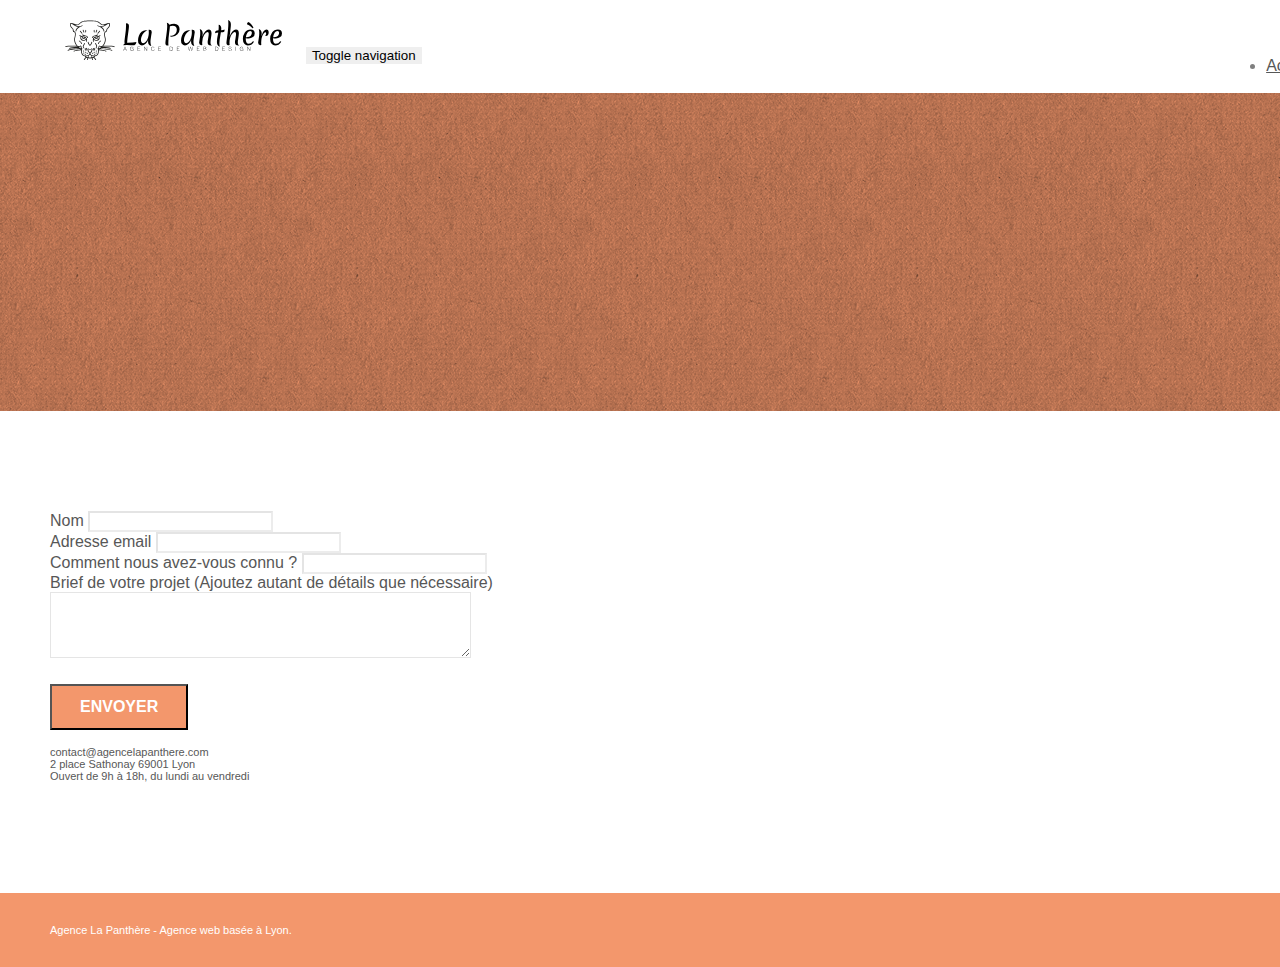
==== contact.html @ 56ea7486 "Modification d'images par des textes + lien de la page contact" ====
<!doctype html>
<html lang="fr">
<head>
    <meta charset="utf-8">
	<meta name="description" content="Panthère est une agence web à Lyon spécialisée dans la stratégie web, le web design, l'illustrations.">
    <meta name="viewport" content="width=device-width, initial-scale=1.0, viewport-fit=cover">
    <link rel="shortcut icon" type="image/png" href="favicon.jpg">
    
	<link rel="stylesheet" type="text/css" href="./css/bootstrap.min.css">
	<link rel="stylesheet" type="text/css" href="style.css">
	<link rel="stylesheet" type="text/css" href="./css/font-awesome.min.css">
	<link rel="stylesheet" type="text/css" href="./css/et-line.min.css">
	
    
	<script src="./js/jquery-2.1.0.min.js"></script>
	<script src="./js/bootstrap.min.js"></script>
	<script src="./js/blocs.min.js"></script>
	<script src="./js/jqBootstrapValidation.js"></script>
	<script src="./js/formHandler.js"></script>
    <title>page2</title>

    
<!-- Analytics -->
 
<!-- Analytics END -->
    
</head>
<body>
<!-- Principal conteneur -->
<div class="page-container">
    
<!-- bloc-0 -->
<div class="bloc bgc-white l-bloc " id="bloc-0">
	<div class="container bloc-sm">
		<nav class="navbar row">
			<div class="navbar-header">
				<a class="navbar-brand" href="index.html"><img src="img/agence-la-panthere-monochrome.svg" alt="atlanta web design logo" height="40" /></a>
				<button id="nav-toggle" type="button" class="ui-navbar-toggle navbar-toggle" data-toggle="collapse" data-target=".navbar-1">
					<span class="sr-only">Toggle navigation</span><span class="icon-bar"></span><span class="icon-bar"></span><span class="icon-bar"></span>
				</button>
			</div>
			<div class="collapse navbar-collapse navbar-1 special-dropdown-nav">
				<ul class="site-navigation nav navbar-nav">
					<li>
						<a href="index.html">Accueil</a>
					</li>
					<li>
					</li>
					<li>
						<a href="page2.html">page2 &gt;</a>
					</li>
				</ul>
			</div>
		</nav>
	</div>
</div>
<!-- bloc-0 END -->

<!-- bloc-6 -->
<div class="bloc bg-dots-bg bg-repeat bgc-atomic-tangerine d-bloc bloc-bg-texture texture-paper" id="bloc-6">
	<div class="container bloc-lg">
		<div class="row">
			<div class="col-sm-12">
				<h1 class="text-center hero-bloc-text tc-white">
					Parlons web design !
				</h1>
				<p class="text-center mg-lg tc-white tight-width-whitespace">
					Nous sommes ravis que vous souhaitiez collaborer avec notre agence.<br>
					Parlez-nous de votre projet en complétant le formulaire ci-dessous.
				</p>
			</div>
		</div>
	</div>
</div>
<!-- bloc-6 END -->

<!-- bloc-7 -->
<div class="bloc bgc-white l-bloc" id="bloc-7">
	<div class="container bloc-lg">
		<div class="row">
			<div class="col-sm-6">
				<form id="form_1" novalidate success-msg="Your message has been sent." fail-msg="Sorry it seems that our mail server is not responding, Sorry for the inconvenience!">
					<div class="form-group">
						<label>
							Nom
						</label>
						<input id="name" class="form-control" required />
					</div>
					<div class="form-group">
						<label>
							Adresse email
						</label>
						<input id="email" class="form-control" type="email" required />
					</div>
					<div class="form-group">
						<label>
							Comment nous avez-vous connu ?
						</label>
						<input class="form-control" type="email" required id="input_504" />
					</div>
					<div class="form-group">
						<label>
							Brief de votre projet (Ajoutez autant de détails que nécessaire)<br>
						</label><textarea id="message" class="form-control" rows="4" cols="50" required></textarea>
					</div> 
					<button class="bloc-button btn btn-lg btn-block cta-hero btn-atomic-tangerine" type="submit">
						Envoyer
					</button>
				</form>
			</div>
			<div class="col-sm-6">
				<p>
					contact@agencelapanthere.com<br>2 place Sathonay 69001 Lyon<br>Ouvert de 9h à 18h, du lundi au vendredi<br>
				</p>
			</div>
		</div>
	</div>
</div>
<!-- bloc-7 END -->

<!-- ScrollToTop Button -->
<a class="bloc-button btn btn-d scrollToTop" onclick="scrollToTarget('1')"><span class="fa fa-chevron-up"></span></a>
<!-- ScrollToTop Button END-->


<!-- Footer - bloc-8 -->
<div class="bloc bgc-atomic-tangerine d-bloc" id="bloc-8">
	<div class="container bloc-sm">
		<div class="row">
			<div class="col-sm-12">
				<p class="text-center white">
					Agence La Panthère - Agence web basée à Lyon.<br>
				</p>
				<div class="row row-no-gutters social">
					<div class="col-sm-3">
						<div class="text-center">
							<a class="social" href="index.html" title="Twitter">
								<span class="fa fa-twitter icon-md"></span>
							</a>
						</div>
					</div>
					<div class="col-sm-3">
						<div class="text-center">
							<a class="social" href="index.html" title="Facebook">
								<span class="fa fa-facebook icon-md"></span>
							</a>
						</div>
					</div>
					<div class="col-sm-3">
						<div class="text-center">
							<a class="social" href="index.html" title="Dribbble">
								<span class="fa fa-dribbble icon-md"></span>
							</a>
						</div>
					</div>
					<div class="col-sm-3">
						<div class="text-center">
							<a class="social" href="index.html" title="Instagram">
								<span class="fa fa-instagram icon-md"></span>
							</a>
						</div>
					</div>
				</div>
			</div>
		</div>
	</div>
</div>
<!-- Footer - bloc-8 END -->

</div>
<!-- Principal conteneur END -->
    

</body>
</html>
---- style.css ----
body {
    margin: 0;
    padding: 0;
    background: #FFF;
    overflow-x: hidden;
    -webkit-font-smoothing: antialiased;
    -moz-osx-font-smoothing: grayscale;
}

a,
button {
    transition: all .3s ease-in-out;
    outline: none!important;
}

a:hover {
    text-decoration: none;
    cursor: pointer;
}

#page-loading-blocs-notifaction {
    position: fixed;
    top: 0;
    bottom: 0;
    width: 100%;
    z-index: 100000;
    background: #FFFFFF url("img/pageload-spinner.gif") no-repeat center center;
}

.bloc {
    width: 100%;
    clear: both;
    background: 50% 50% no-repeat;
    padding: 0 50px;
    -webkit-background-size: cover;
    -moz-background-size: cover;
    -o-background-size: cover;
    background-size: cover;
    position: relative;
}

.bloc .container {
    padding-left: 0;
    padding-right: 0;
}

.bloc-lg {
    padding: 100px 50px;
}

.bloc-md {
    padding: 50px;
}

.bloc-sm {
    padding: 20px 50px;
}

.bg-center,
.bg-l-edge,
.bg-r-edge,
.bg-t-edge,
.bg-b-edge,
.bg-tl-edge,
.bg-bl-edge,
.bg-tr-edge,
.bg-br-edge,
.bg-repeat {
    -webkit-background-size: auto!important;
    -moz-background-size: auto!important;
    -o-background-size: auto!important;
    background-size: auto!important;
}

.bg-repeat {
    background: repeat;
}

.bg-t-edge {
    background: top no-repeat;
}

.bloc-bg-texture::before {
    content: "";
    background-size: 2px 2px;
    position: absolute;
    top: 0;
    bottom: 0;
    left: 0;
    right: 0;
}

.texture-paper::before {
    background: url("img/texture-paper.png");
    background-size: 280px 280px;
}

.b-parallax {
    background-attachment: fixed;
}

.d-bloc {
    color: rgba(255, 255, 255, .7);
}

.d-bloc button:hover {
    color: rgba(255, 255, 255, .9);
}

.d-bloc .icon-round,
.d-bloc .icon-square,
.d-bloc .icon-rounded,
.d-bloc .icon-semi-rounded-a,
.d-bloc .icon-semi-rounded-b {
    border-color: rgba(255, 255, 255, .9);
}

.d-bloc .divider-h span {
    border-color: rgba(255, 255, 255, .2);
}

.d-bloc .a-btn,
.d-bloc .navbar a,
.d-bloc .navbar-brand,
.d-bloc a .icon-sm,
.d-bloc a .icon-md,
.d-bloc a .icon-lg,
.d-bloc a .icon-xl,
.d-bloc h1 a,
.d-bloc h2 a,
.d-bloc h3 a,
.d-bloc h4 a,
.d-bloc h5 a,
.d-bloc h6 a,
.d-bloc p a {
    color: rgba(255, 255, 255, .6);
}

.d-bloc .a-btn:hover,
.d-bloc .navbar a:hover,
.d-bloc .navbar-brand:hover,
.d-bloc a:hover .icon-sm,
.d-bloc a:hover .icon-md,
.d-bloc a:hover .icon-lg,
.d-bloc a:hover .icon-xl,
.d-bloc h1 a:hover,
.d-bloc h2 a:hover,
.d-bloc h3 a:hover,
.d-bloc h4 a:hover,
.d-bloc h5 a:hover,
.d-bloc h6 a:hover,
.d-bloc p a:hover {
    color: rgba(255, 255, 255, 1);
}

.d-bloc .navbar-toggle .icon-bar {
    background: rgba(255, 255, 255, 1);
}

.d-bloc .btn-wire,
.d-bloc .btn-wire:hover {
    color: rgba(255, 255, 255, 1);
    border-color: rgba(255, 255, 255, 1);
}

.d-bloc .panel {
    color: rgba(0, 0, 0, .5);
}

.d-bloc .panel button:hover {
    color: rgba(0, 0, 0, .7);
}

.d-bloc .panel icon {
    border-color: rgba(0, 0, 0, .7);
}

.d-bloc .panel .divider-h span {
    border-color: rgba(0, 0, 0, .1);
}

.d-bloc .panel .a-btn {
    color: rgba(0, 0, 0, .6);
}

.d-bloc .panel .a-btn:hover {
    color: rgba(0, 0, 0, 1);
}

.d-bloc .panel .btn-wire,
.d-bloc .panel .btn-wire:hover {
    color: rgba(0, 0, 0, .7);
    border-color: rgba(0, 0, 0, .3);
}

.d-bloc .panel,
.l-bloc {
    color: rgba(0, 0, 0, .5);
}

.d-bloc .panel button:hover,
.l-bloc button:hover {
    color: rgba(0, 0, 0, .7);
}

.l-bloc .icon-round,
.l-bloc .icon-square,
.l-bloc .icon-rounded,
.l-bloc .icon-semi-rounded-a,
.l-bloc .icon-semi-rounded-b {
    border-color: rgba(0, 0, 0, .7);
}

.d-bloc .panel .divider-h span,
.l-bloc .divider-h span {
    border-color: rgba(0, 0, 0, .1);
}

.d-bloc .panel .a-btn,
.l-bloc .a-btn,
.l-bloc .navbar a,
.l-bloc .navbar-brand,
.l-bloc a .icon-sm,
.l-bloc a .icon-md,
.l-bloc a .icon-lg,
.l-bloc a .icon-xl,
.l-bloc h1 a,
.l-bloc h2 a,
.l-bloc h3 a,
.l-bloc h4 a,
.l-bloc h5 a,
.l-bloc h6 a,
.l-bloc p a {
    color: rgba(0, 0, 0, .6);
}

.d-bloc .panel .a-btn:hover,
.l-bloc .a-btn:hover,
.l-bloc .navbar a:hover,
.l-bloc .navbar-brand:hover,
.l-bloc a:hover .icon-sm,
.l-bloc a:hover .icon-md,
.l-bloc a:hover .icon-lg,
.l-bloc a:hover .icon-xl,
.l-bloc h1 a:hover,
.l-bloc h2 a:hover,
.l-bloc h3 a:hover,
.l-bloc h4 a:hover,
.l-bloc h5 a:hover,
.l-bloc h6 a:hover,
.l-bloc p a:hover {
    color: rgba(0, 0, 0, 1);
}

.l-bloc .navbar-toggle .icon-bar {
    color: rgba(0, 0, 0, .6);
}

.d-bloc .panel .btn-wire,
.d-bloc .panel .btn-wire:hover,
.l-bloc .btn-wire,
.l-bloc .btn-wire:hover {
    color: rgba(0, 0, 0, .7);
    border-color: rgba(0, 0, 0, .3);
}

.voffset {
    margin-top: 30px;
}

.voffset-lg {
    margin-top: 80px;
}

.row-no-gutters {
    margin-right: 0;
    margin-left: 0;
}

.row.row-no-gutters > [class^="col-"],
.row.row-no-gutters > [class*=" col-"] {
    padding-right: 0;
    padding-left: 0;
}

#bloc-1-hero h1 {
    font-size: 32px;
}

.navbar {
    margin-bottom: 0;
    z-index: 1;
}

.navbar-brand {
    height: auto;
    padding: 3px 15px;
    font-size: 25px;
    font-weight: normal;
    font-weight: 600;
    line-height: 44px;
}

.navbar-brand img {
    max-height: 200px;
    margin: 0 5px 0 0;
    display: inline;
}

.navbar-brand img[src$=svg] {
    min-width: 100px;
}

.nav-center .navbar-brand img {
    margin: 0;
}

.navbar .nav {
    padding-top: 2px;
    margin-right: -16px;
    float: right;
    z-index: 1;
}

.nav > li {
    float: left;
    margin-top: 4px;
    font-size: 16px;
}

.navbar-nav .open .dropdown-menu > li > a {
    text-align: inherit;
}

.nav > li a:hover,
.nav > li a:focus {
    background: transparent;
}

.navbar-toggle {
    margin: 10px 10px 0 0;
    border: 0px;
}

.navbar-toggle:hover {
    background: transparent!important;
}

.navbar-toggle .icon-bar {
    background-color: rgba(0, 0, 0, .5);
    width: 26px;
}

.nav-invert .navbar .nav {
    float: left;
}

.nav-invert .navbar-header,
.nav-invert .navbar-brand {
    float: right;
    position: relative;
    z-index: 2;
}

@media (min-width: 768px) {
    .site-navigation {
        position: absolute;
        top: 50%;
        right: 20px;
        transform: translate(0, -50%);
        -webkit-transform: translateY(-50%);
    }
    .nav > li .dropdown-menu a,
    .nav > li .dropdown-menu a:hover {
        color: #484848;
    }
    .nav-invert .site-navigation {
        left: 0;
        right: 0;
    }
    .nav-center {
        text-align: center;
    }
    .nav-center .navbar-header {
        width: 100%;
    }
    .nav-center .navbar-header,
    .nav-center .navbar-brand,
    .nav-center .nav > li {
        float: none;
        display: inline-block;
    }
    .nav-center .site-navigation {
        position: relative;
        width: 100%;
        right: 0;
        margin-right: 0px;
        margin-top: 20px;
    }
    .nav-center.mini-nav .navbar-toggle {
        float: none;
        margin: 10px auto 0;
    }
}

.nav > li > .dropdown a {
    background: none!important;
    display: block;
    padding: 14px 15px;
}

nav .caret {
    margin: 0 5px;
}

.dropdown-menu .dropdown-menu {
    top: -8px;
    left: 100%;
}

.dropdown-menu .dropmenu-flow-right {
    top: 100%;
    left: 0;
    margin-left: -1px;
    border-top-left-radius: 0;
    border-top-right-radius: 0;
}

.dropdown-menu .dropdown span {
    border: 4px solid black;
    border-top-color: transparent;
    border-right-color: transparent;
    border-bottom-color: transparent;
    margin: 6px -5px 0 0!important;
    float: right;
}

.mg-md {
    margin-top: 10px;
    margin-bottom: 20px;
}

.mg-lg {
    margin-top: 10px;
    margin-bottom: 40px;
}

.btn {
    margin: 0 5px 5px 0;
}

.btn.pull-right {
    margin: 0 0 5px 5px;
}

.btn-d,
.btn-d:hover,
.btn-d:focus {
    color: #FFF;
    background: rgba(0, 0, 0, .3);
}

button {
    outline: none!important;
}

.btn-rd {
    border-radius: 40px;
}

.btn-clean {
    border: 1px solid rgba(0, 0, 0, .08);
    border-bottom-color: rgba(0, 0, 0, .1);
    text-shadow: 0 1px 0 rgba(0, 0, 1, .1);
    box-shadow: 0 1px 3px rgba(0, 0, 1, .25), inset 0 1px 0 0 rgba(255, 255, 255, .15);
}

.icon-md {
    font-size: 30px!important;
}

.icon-lg {
    font-size: 60px!important;
}

.sm-shadow {
    text-shadow: 0 1px 2px rgba(0, 0, 0, .3);
}

.panel-sq,
.panel-sq .panel-heading,
.panel-sq .panel-footer {
    border-radius: 0;
}

.panel-rd {
    border-radius: 30px;
}

.panel-rd .panel-heading {
    border-radius: 29px 29px 0 0;
}

.panel-rd .panel-footer {
    border-radius: 0 0 29px 29px;
}

.form-control {
    border-color: rgba(0, 0, 0, .1);
    box-shadow: none;
}

.scrollToTop {
    width: 40px;
    height: 40px;
    position: fixed;
    bottom: 20px;
    right: 20px;
    opacity: 0;
    z-index: 500;
    transition: all .3s ease-in-out;
}

.scrollToTop span {
    margin-top: 6px;
}

.showScrollTop {
    font-size: 14px;
    opacity: 1;
}

a[data-lightbox] {
    position: relative;
    display: block;
    text-align: center;
}

a[data-lightbox]:hover::before {
    content: "+";
    font-family: "HelveticaNeue-Light", "Helvetica Neue Light", "Helvetica Neue", Helvetica, Arial;
    font-size: 32px;
    width: 50px;
    height: 50px;
    margin-left: -25px;
    border-radius: 50%;
    background: rgba(0, 0, 0, .6);
    color: #FFF;
    font-weight: 100;
    z-index: 1;
    position: absolute;
    top: 50%;
    transform: translateY(-50%);
    -webkit-transform: translateY(-50%);
}

a[data-lightbox]:hover img {
    opacity: 0.6;
    -webkit-animation-fill-mode: none;
    animation-fill-mode: none;
}

#lightbox-modal {
    display: flex;
    align-items: center;
}

#lightbox-modal .modal-dialog {
    width: 90%;
    max-width: 900px;
    margin: 0 auto 0;
}

#lightbox-modal .modal-dialog img {
    max-height: 90vh;
    margin: 0 auto;
}

.lightbox-caption {
    padding: 20px;
    color: #FFF;
    background: rgba(0, 0, 0, .5);
    position: absolute;
    left: 15px;
    right: 15px;
    bottom: 5px;
}

.close-lightbox {
    color: #FFF;
    font-size: 30px;
    position: absolute;
    top: 20px;
    right: 20px;
    z-index: 20;
    background: rgba(0, 0, 0, .5);
    border: none;
    line-height: 30px;
    padding: 0 9px 5px;
    opacity: 0.3;
}

.close-lightbox:hover,
.next-lightbox:hover,
.prev-lightbox:hover {
    opacity: 1.0;
    color: #FFF;
}

.next-lightbox,
.prev-lightbox {
    font-size: 20px;
    color: rgba(255, 255, 255, .9);
    background: rgba(0, 0, 0, .5);
    transition: all .2s ease-in-out;
    position: absolute;
    top: 45%;
    z-index: 1;
    opacity: 0.4;
}

.next-lightbox {
    padding: 6px 8px 1px 13px;
    right: 25px;
}

.prev-lightbox {
    padding: 6px 13px 1px 10px;
    left: 25px;
}

.snapshot-lb .modal-body {
    padding-bottom: 45px;
}

.snapshot-lb .lightbox-caption {
    padding: 0;
    color: rgba(0, 0, 0, .5);
    background: none;
}

h1,
h2,
h3,
h4,
h5,
h6,
p,
label,
.btn,
a {
    font-family: "helvetica";
    font-weight: 400;
    color: #575757!important;
}

.container {
    max-width: 1000px;
}

.hero-bloc-text {
    font-size: 38px;
}

.hero-bloc-text-sub {
    font-size: 36px;
}

.statement-bloc-text {
    line-height: 26px;
    font-style: italic;
    font-size: 20px;
    text-align: center;
    font-weight: lighter;
    max-width: 520px;
    margin: auto auto auto auto;
}

p {
    font-size: 11px;
}

.tight-width-whitespace {
    max-width: 600px;
    margin: auto auto auto auto;
}

.h1 {
    font-size: 20px;
    font-family: "Open Sans";
}

.cta-hero {
    margin-top: 22px;
    color: #FFFFFF!important;
    text-transform: uppercase;
    padding: 12px 28px 12px 28px;
    font-size: 16px;
    font-weight: 700;
}

.social {
    max-width: 400px;
    margin: auto auto auto auto;
}

h2 {
    font-size: 22px;
    line-height: 1.4em;
}

h3 {
    font-size: 15px;
    text-transform: uppercase;
    font-weight: 700;
    color: #333333!important;
}

.med-width-whitespace {
    max-width: 800px;
    margin: auto auto auto auto;
    box-shadow: 0px 0px 0px #000000;
}

h1 {
    color: #333333!important;
}

h4 {
    color: #333333!important;
}

.icons {
    margin-bottom: 14px;
    margin-top: 24px;
}

.white {
    color: #FFFFFF!important;
}

.portfolio-thumb {
    margin-bottom: 24px;
}

.portfolio-row {
    margin-bottom: 44px;
    margin-top: 50px;
}

.avatar {
    box-shadow: 0px 4px 9px rgba(0, 0, 0, 0.3);
}

.black-background {
    background-color: rgba(165, 147, 99, 0.7);
    padding: 40px 40px 40px 40px;
}

.bold-link {
    font-weight: 900;
    text-decoration: underline!important;
}

.bgc-white {
    background-color: #FFFFFF;
}

.bgc-dark-slate-blue {
    background-color: #364577;
}

.bgc-atomic-tangerine {
    background-color: #F3976C;
}

.tc-white {
    color: #F3976C!important;
}

.btn-atomic-tangerine {
    background: #F3976C;
    color: #FFFFFF!important;
}

.btn-atomic-tangerine:hover {
    background: #c27956!important;
    color: #FFFFFF!important;
}

.ltc-white {
    color: #FFFFFF!important;
}

.ltc-white:hover {
    color: #cccccc!important;
}

.ltc-atomic-tangerine {
    color: #F3976C!important;
}

.ltc-atomic-tangerine:hover {
    color: #c27956!important;
}

.icon-dark-slate-blue {
    color: #364577!important;
    border-color: #364577!important;
}

.bg-dots-bg {
    background-image: url("img/dots-bg.png");
}

.bg-lines-h2-bg {
    background-image: url("img/lines-h2-bg.png");
}

.bg-banniere {
    background-image: url("img/agence-la-panthere.jpg");
}

.bg-presentation {
    background-image: url("img/image-de-presentation.bmp");
}

@media (max-width: 1024px) {
    .bloc {
        padding-left: 20px;
        padding-right: 20px;
    }
    .bloc.full-width-bloc,
    .bloc-tile-2.full-width-bloc .container,
    .bloc-tile-3.full-width-bloc .container,
    .bloc-tile-4.full-width-bloc .container {
        padding-left: 0;
        padding-right: 0;
    }
}

@media (max-width: 992px) and (min-width: 768px) {
    .navbar .nav {
        max-width: 80%
    }
    .nav-center.navbar .nav {
        max-width: 100%
    }
}

@media only screen and (min-device-width: 768px) and (max-device-width: 1024px) and (orientation: landscape) {
    .b-parallax {
        background-attachment: scroll;
    }
}

@media only screen and (min-device-width: 1024px) and (max-device-width: 1366px) and (-webkit-min-device-pixel-ratio: 1.5) {
    .b-parallax {
        background-attachment: scroll;
    }
}

@media (max-width: 991px) {
    .container {
        width: 100%;
    }
    .b-parallax {
        background-attachment: scroll;
    }
    .page-container,
    #hero-bloc {
        overflow-x: hidden;
        position: relative;
    }
    .bloc {
        padding-left: constant(safe-area-inset-left);
        padding-right: constant(safe-area-inset-right);
    }
    .bloc-group,
    .bloc-group .bloc {
        display: block;
        width: 100%;
    }
    .bloc-fill-screen .fill-bloc-top-edge,
    .bloc-fill-screen .fill-bloc-bottom-edge {
        padding: 0 20px;
        padding-left: constant(safe-area-inset-left);
        padding-right: constant(safe-area-inset-right);
    }
}

@media (max-width: 767px) {
    .page-container {
        overflow-x: hidden;
        position: relative;
    }
    h1,
    h2,
    h3,
    h4,
    h5,
    h6,
    p,
    #disqus_thread {
        padding-left: 10px!important;
        padding-right: 10px!important;
    }
    .b-parallax {
        background-attachment: scroll;
    }
    .navbar .nav {
        padding-top: 0;
        border-top: 1px solid rgba(0, 0, 0, .2);
        float: none!important;
    }
    .navbar.row {
        margin-left: 0;
        margin-right: 0;
    }
    .site-navigation {
        position: inherit;
        transform: none;
        -webkit-transform: none;
        -ms-transform: none;
    }
    .nav > li {
        margin-top: 0;
        border-bottom: 1px solid rgba(0, 0, 0, .1);
        background: rgba(0, 0, 0, .05);
        text-align: left;
        padding-left: 15px;
        width: 100%;
    }
    .nav > li:hover {
        background: rgba(0, 0, 0, .08);
    }
    .dropdown .dropdown a .caret {
        float: none;
        margin: 5px 0 0 10px!important;
        border: 4px solid black;
        border-bottom-color: transparent;
        border-right-color: transparent;
        border-left-color: transparent;
    }
    #hero-bloc .navbar .nav {
        background: rgba(0, 0, 0, .8);
    }
    #hero-bloc .navbar .nav a {
        color: rgba(255, 255, 255, .6);
    }
    .hero {
        padding: 50px 0;
    }
    .hero-nav {
        left: -1px;
        right: -1px;
    }
    .navbar-collapse {
        padding: 0;
        overflow-x: hidden;
        -webkit-box-shadow: none;
        box-shadow: none;
    }
    .navbar-brand img {
        max-height: 40px;
        width: auto;
    }
    .nav-invert .navbar-header {
        float: none;
        width: 100%;
    }
    .nav-invert .navbar-toggle {
        float: left;
        margin-left: 10px;
    }
    .bloc {
        padding-left: 0;
        padding-right: 0;
    }
    .bloc-xxl,
    .bloc-xl,
    .bloc-lg {
        padding: 40px 0;
    }
    .bloc-sm,
    .bloc-md {
        padding-left: 0;
        padding-right: 0;
    }
    .bloc-tile-2 .container,
    .bloc-tile-3 .container,
    .bloc-tile-4 .container,
    .bloc-fill-screen .fill-bloc-top-edge,
    .bloc-fill-screen .fill-bloc-bottom-edge {
        padding-left: 0;
        padding-right: 0;
    }
    .a-block {
        padding: 0 10px;
    }
    .btn-dwn {
        display: none;
    }
    .voffset {
        margin-top: 5px;
    }
    .voffset-md {
        margin-top: 20px;
    }
    .voffset-lg {
        margin-top: 30px;
    }
    form {
        padding: 5px;
    }
    .close-lightbox {
        display: inline-block;
    }
    .blocsapp-device-iphone5 {
        background-size: 216px 425px;
        padding-top: 60px;
        width: 216px;
        height: 425px;
    }
    .blocsapp-device-iphone5 img {
        width: 180px;
        height: 320px;
    }
}

@media (max-width: 400px) {
    .bloc {
        padding-left: 0;
        padding-right: 0;
    }
}

@media (max-width: 767px) {
    .bloc-mob-center-text {
        text-align: center;
    }
}
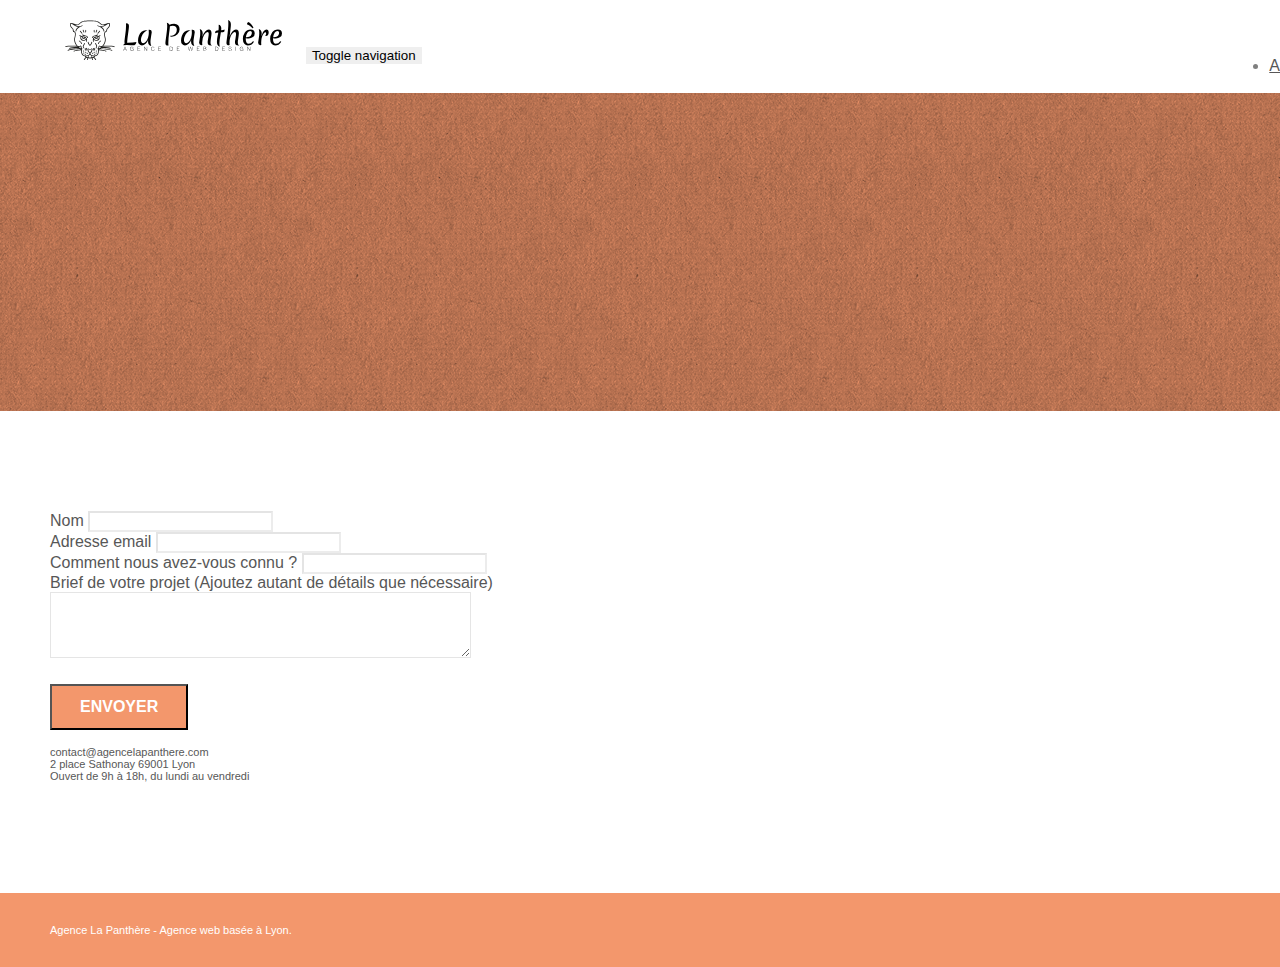
==== commit 2df839a6: "Modification lien page contact" ====
--- a/contact.html
+++ b/contact.html
@@ -47,7 +47,7 @@
 					<li>
 					</li>
 					<li>
-						<a href="page2.html">page2 &gt;</a>
+						<a href="contact.html">Contact</a>
 					</li>
 				</ul>
 			</div>
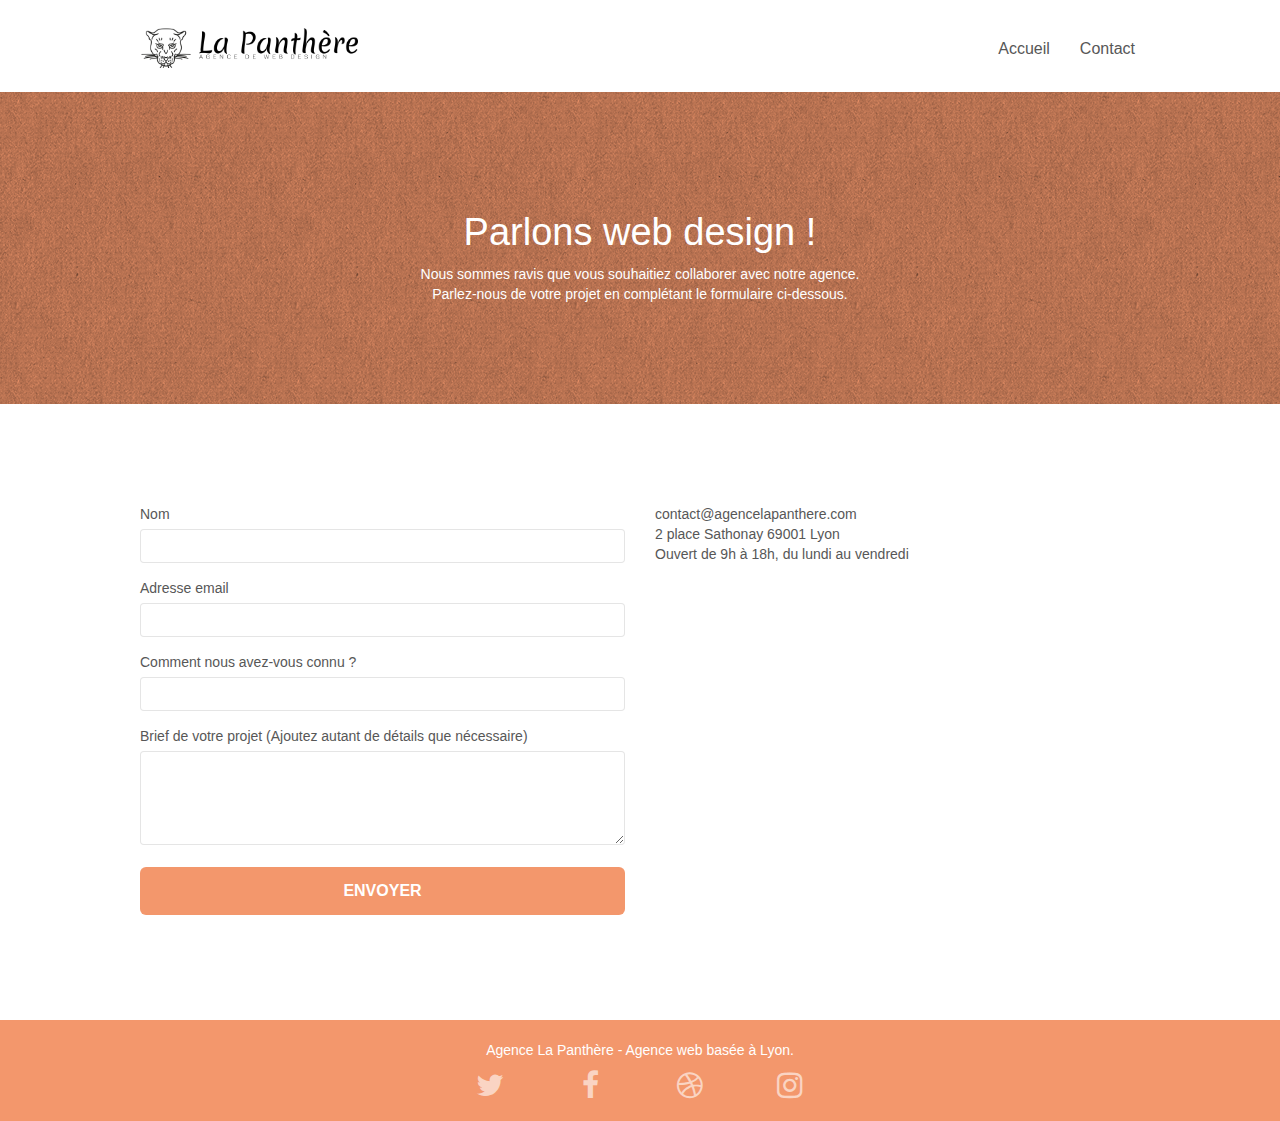
==== commit 732d2756: "Modification de la page contact" ====
--- a/contact.html
+++ b/contact.html
@@ -1,23 +1,20 @@
 <!doctype html>
 <html lang="fr">
+
 <head>
     <meta charset="utf-8">
 	<meta name="description" content="Panthère est une agence web à Lyon spécialisée dans la stratégie web, le web design, l'illustrations.">
     <meta name="viewport" content="width=device-width, initial-scale=1.0, viewport-fit=cover">
     <link rel="shortcut icon" type="image/png" href="favicon.jpg">
     
-	<link rel="stylesheet" type="text/css" href="./css/bootstrap.min.css">
+	<link rel="stylesheet" type="text/css" href="./css/bootstrap.css">
+	<!--<link rel="stylesheet" href="https://maxcdn.bootstrapcdn.com/bootstrap/3.3.5/css/bootstrap.min.css">-->
 	<link rel="stylesheet" type="text/css" href="style.css">
-	<link rel="stylesheet" type="text/css" href="./css/font-awesome.min.css">
-	<link rel="stylesheet" type="text/css" href="./css/et-line.min.css">
+	<!--<link rel="stylesheet" type="text/css" href="./css/font-awesome.css">-->
+	<link rel="stylesheet" href="https://cdnjs.cloudflare.com/ajax/libs/font-awesome/4.7.0/css/font-awesome.css" integrity="sha512-5A8nwdMOWrSz20fDsjczgUidUBR8liPYU+WymTZP1lmY9G6Oc7HlZv156XqnsgNUzTyMefFTcsFH/tnJE/+xBg==" crossorigin="anonymous" referrerpolicy="no-referrer" />
+	<link rel="stylesheet" type="text/css" href="./css/et-line.css">
 	
-    
-	<script src="./js/jquery-2.1.0.min.js"></script>
-	<script src="./js/bootstrap.min.js"></script>
-	<script src="./js/blocs.min.js"></script>
-	<script src="./js/jqBootstrapValidation.js"></script>
-	<script src="./js/formHandler.js"></script>
-    <title>page2</title>
+    <title>La Panthère - Contact</title>
 
     
 <!-- Analytics -->
@@ -30,30 +27,35 @@
 <div class="page-container">
     
 <!-- bloc-0 -->
-<div class="bloc bgc-white l-bloc " id="bloc-0">
-	<div class="container bloc-sm">
-		<nav class="navbar row">
-			<div class="navbar-header">
-				<a class="navbar-brand" href="index.html"><img src="img/agence-la-panthere-monochrome.svg" alt="atlanta web design logo" height="40" /></a>
-				<button id="nav-toggle" type="button" class="ui-navbar-toggle navbar-toggle" data-toggle="collapse" data-target=".navbar-1">
-					<span class="sr-only">Toggle navigation</span><span class="icon-bar"></span><span class="icon-bar"></span><span class="icon-bar"></span>
-				</button>
-			</div>
-			<div class="collapse navbar-collapse navbar-1 special-dropdown-nav">
-				<ul class="site-navigation nav navbar-nav">
-					<li>
-						<a href="index.html">Accueil</a>
-					</li>
-					<li>
-					</li>
-					<li>
-						<a href="contact.html">Contact</a>
-					</li>
-				</ul>
-			</div>
-		</nav>
+<header>
+	<div class="bloc bgc-white l-bloc " id="bloc-0">
+		<div class="container bloc-sm">
+
+			<nav class="navbar row">
+				<div class="navbar-header">
+					<a class="navbar-brand" href="index.html">
+						<img src="img/agence-la-panthere-monochrome.webp" alt="Logo La Panthère - Agence Web" height="40" />
+					</a>
+					<button id="nav-toggle" type="button" class="ui-navbar-toggle navbar-toggle"
+						data-toggle="collapse" data-target=".navbar-1">
+						<span class="sr-only">Toggle navigation</span><span class="icon-bar"></span><span
+							class="icon-bar"></span><span class="icon-bar"></span>
+					</button>
+				</div>
+				<div class="collapse navbar-collapse navbar-1 special-dropdown-nav">
+					<ul class="site-navigation nav navbar-nav">
+						<li>
+							<a href="index.html">Accueil</a>
+						</li>
+						<li>
+							<a href="contact.html">Contact</a>
+						</li>
+					</ul>
+				</div>
+			</nav>
+		</div>
 	</div>
-</div>
+</header>
 <!-- bloc-0 END -->
 
 <!-- bloc-6 -->
@@ -61,10 +63,10 @@
 	<div class="container bloc-lg">
 		<div class="row">
 			<div class="col-sm-12">
-				<h1 class="text-center hero-bloc-text tc-white">
+				<h1 class="text-center hero-bloc-text white">
 					Parlons web design !
 				</h1>
-				<p class="text-center mg-lg tc-white tight-width-whitespace">
+				<p class="text-center mg-lg white tight-width-whitespace">
 					Nous sommes ravis que vous souhaitiez collaborer avec notre agence.<br>
 					Parlez-nous de votre projet en complétant le formulaire ci-dessous.
 				</p>
@@ -164,6 +166,13 @@
 			</div>
 		</div>
 	</div>
+    
+	<script src="./js/jquery-2.1.0.min.js"></script>
+	<script src="./js/bootstrap.min.js"></script>
+	<script src="./js/blocs.min.js"></script>
+	<script src="./js/jqBootstrapValidation.js"></script>
+	<script src="./js/formHandler.js"></script>
+
 </div>
 <!-- Footer - bloc-8 END -->
 
--- a/style.css
+++ b/style.css
@@ -16,6 +16,10 @@
 a:hover {
     text-decoration: none;
     cursor: pointer;
+}
+
+.baseline{
+    font-size: 22px;
 }
 
 #page-loading-blocs-notifaction {
@@ -91,7 +95,7 @@
 }
 
 .texture-paper::before {
-    background: url("img/texture-paper.png");
+    background: url("img/texture-paper.webp");
     background-size: 280px 280px;
 }
 
@@ -676,10 +680,6 @@
     margin: auto auto auto auto;
 }
 
-p {
-    font-size: 11px;
-}
-
 .tight-width-whitespace {
     max-width: 600px;
     margin: auto auto auto auto;
@@ -810,19 +810,19 @@
 }
 
 .bg-dots-bg {
-    background-image: url("img/dots-bg.png");
+    background-image: url("img/dots-bg.webp");
 }
 
 .bg-lines-h2-bg {
-    background-image: url("img/lines-h2-bg.png");
+    background-image: url("img/lines-h2-bg.webp");
 }
 
 .bg-banniere {
-    background-image: url("img/agence-la-panthere.jpg");
+    background-image: url("img/agence-la-panthere.webp");
 }
 
 .bg-presentation {
-    background-image: url("img/image-de-presentation.bmp");
+    background-image: url("img/image-de-presentation.webp");
 }
 
 @media (max-width: 1024px) {
@@ -848,13 +848,13 @@
     }
 }
 
-@media only screen and (min-device-width: 768px) and (max-device-width: 1024px) and (orientation: landscape) {
+@media only screen and (min-width: 768px) and (max-width: 1024px) and (orientation: landscape) {
     .b-parallax {
         background-attachment: scroll;
     }
 }
 
-@media only screen and (min-device-width: 1024px) and (max-device-width: 1366px) and (-webkit-min-device-pixel-ratio: 1.5) {
+@media only screen and (min-width: 1024px) and (max-width: 1366px) and (-webkit-min-device-pixel-ratio: 1.5) {
     .b-parallax {
         background-attachment: scroll;
     }
@@ -872,10 +872,10 @@
         overflow-x: hidden;
         position: relative;
     }
-    .bloc {
+    /*.bloc {
         padding-left: constant(safe-area-inset-left);
         padding-right: constant(safe-area-inset-right);
-    }
+    }*/
     .bloc-group,
     .bloc-group .bloc {
         display: block;
@@ -884,8 +884,8 @@
     .bloc-fill-screen .fill-bloc-top-edge,
     .bloc-fill-screen .fill-bloc-bottom-edge {
         padding: 0 20px;
-        padding-left: constant(safe-area-inset-left);
-        padding-right: constant(safe-area-inset-right);
+        /*padding-left: constant(safe-area-inset-left);
+        padding-right: constant(safe-area-inset-right);*/
     }
 }
 
--- a/css/et-line.css
+++ b/css/et-line.css
@@ -0,0 +1,519 @@
+@font-face {
+    font-family: et-line;
+    src: url(../fonts/et-line.eot);
+    src: url(../fonts/et-line.eot?#iefix) format('embedded-opentype'), url(../fonts/et-line.woff) format('woff'), url(../fonts/et-line.ttf) format('truetype'), url(../fonts/et-line.svg#et-line) format('svg');
+    font-weight: 400;
+    font-style: normal
+}
+
+.et-icon-adjustments,
+.et-icon-alarmclock,
+.et-icon-anchor,
+.et-icon-aperture,
+.et-icon-attachment,
+.et-icon-bargraph,
+.et-icon-basket,
+.et-icon-beaker,
+.et-icon-bike,
+.et-icon-book-open,
+.et-icon-briefcase,
+.et-icon-browser,
+.et-icon-calendar,
+.et-icon-camera,
+.et-icon-caution,
+.et-icon-chat,
+.et-icon-circle-compass,
+.et-icon-clipboard,
+.et-icon-clock,
+.et-icon-cloud,
+.et-icon-compass,
+.et-icon-desktop,
+.et-icon-dial,
+.et-icon-document,
+.et-icon-documents,
+.et-icon-download,
+.et-icon-dribbble,
+.et-icon-edit,
+.et-icon-envelope,
+.et-icon-expand,
+.et-icon-facebook,
+.et-icon-flag,
+.et-icon-focus,
+.et-icon-gears,
+.et-icon-genius,
+.et-icon-gift,
+.et-icon-global,
+.et-icon-globe,
+.et-icon-googleplus,
+.et-icon-grid,
+.et-icon-happy,
+.et-icon-hazardous,
+.et-icon-heart,
+.et-icon-hotairballoon,
+.et-icon-hourglass,
+.et-icon-key,
+.et-icon-laptop,
+.et-icon-layers,
+.et-icon-lifesaver,
+.et-icon-lightbulb,
+.et-icon-linegraph,
+.et-icon-linkedin,
+.et-icon-lock,
+.et-icon-magnifying-glass,
+.et-icon-map,
+.et-icon-map-pin,
+.et-icon-megaphone,
+.et-icon-mic,
+.et-icon-mobile,
+.et-icon-newspaper,
+.et-icon-notebook,
+.et-icon-paintbrush,
+.et-icon-paperclip,
+.et-icon-pencil,
+.et-icon-phone,
+.et-icon-picture,
+.et-icon-pictures,
+.et-icon-piechart,
+.et-icon-presentation,
+.et-icon-pricetags,
+.et-icon-printer,
+.et-icon-profile-female,
+.et-icon-profile-male,
+.et-icon-puzzle,
+.et-icon-quote,
+.et-icon-recycle,
+.et-icon-refresh,
+.et-icon-ribbon,
+.et-icon-rss,
+.et-icon-sad,
+.et-icon-scissors,
+.et-icon-scope,
+.et-icon-search,
+.et-icon-shield,
+.et-icon-speedometer,
+.et-icon-strategy,
+.et-icon-streetsign,
+.et-icon-tablet,
+.et-icon-target,
+.et-icon-telescope,
+.et-icon-toolbox,
+.et-icon-tools,
+.et-icon-tools-2,
+.et-icon-trophy,
+.et-icon-tumblr,
+.et-icon-twitter,
+.et-icon-upload,
+.et-icon-video,
+.et-icon-wallet,
+.et-icon-wine {
+    font-family: et-line;
+    speak: none;
+    font-style: normal;
+    font-weight: 400;
+    font-variant: normal;
+    text-transform: none;
+    line-height: 1;
+    -webkit-font-smoothing: antialiased;
+    -moz-osx-font-smoothing: grayscale;
+    display: inline-block
+}
+
+.et-icon-mobile:before {
+    content: "\e000"
+}
+
+.et-icon-laptop:before {
+    content: "\e001"
+}
+
+.et-icon-desktop:before {
+    content: "\e002"
+}
+
+.et-icon-tablet:before {
+    content: "\e003"
+}
+
+.et-icon-phone:before {
+    content: "\e004"
+}
+
+.et-icon-document:before {
+    content: "\e005"
+}
+
+.et-icon-documents:before {
+    content: "\e006"
+}
+
+.et-icon-search:before {
+    content: "\e007"
+}
+
+.et-icon-clipboard:before {
+    content: "\e008"
+}
+
+.et-icon-newspaper:before {
+    content: "\e009"
+}
+
+.et-icon-notebook:before {
+    content: "\e00a"
+}
+
+.et-icon-book-open:before {
+    content: "\e00b"
+}
+
+.et-icon-browser:before {
+    content: "\e00c"
+}
+
+.et-icon-calendar:before {
+    content: "\e00d"
+}
+
+.et-icon-presentation:before {
+    content: "\e00e"
+}
+
+.et-icon-picture:before {
+    content: "\e00f"
+}
+
+.et-icon-pictures:before {
+    content: "\e010"
+}
+
+.et-icon-video:before {
+    content: "\e011"
+}
+
+.et-icon-camera:before {
+    content: "\e012"
+}
+
+.et-icon-printer:before {
+    content: "\e013"
+}
+
+.et-icon-toolbox:before {
+    content: "\e014"
+}
+
+.et-icon-briefcase:before {
+    content: "\e015"
+}
+
+.et-icon-wallet:before {
+    content: "\e016"
+}
+
+.et-icon-gift:before {
+    content: "\e017"
+}
+
+.et-icon-bargraph:before {
+    content: "\e018"
+}
+
+.et-icon-grid:before {
+    content: "\e019"
+}
+
+.et-icon-expand:before {
+    content: "\e01a"
+}
+
+.et-icon-focus:before {
+    content: "\e01b"
+}
+
+.et-icon-edit:before {
+    content: "\e01c"
+}
+
+.et-icon-adjustments:before {
+    content: "\e01d"
+}
+
+.et-icon-ribbon:before {
+    content: "\e01e"
+}
+
+.et-icon-hourglass:before {
+    content: "\e01f"
+}
+
+.et-icon-lock:before {
+    content: "\e020"
+}
+
+.et-icon-megaphone:before {
+    content: "\e021"
+}
+
+.et-icon-shield:before {
+    content: "\e022"
+}
+
+.et-icon-trophy:before {
+    content: "\e023"
+}
+
+.et-icon-flag:before {
+    content: "\e024"
+}
+
+.et-icon-map:before {
+    content: "\e025"
+}
+
+.et-icon-puzzle:before {
+    content: "\e026"
+}
+
+.et-icon-basket:before {
+    content: "\e027"
+}
+
+.et-icon-envelope:before {
+    content: "\e028"
+}
+
+.et-icon-streetsign:before {
+    content: "\e029"
+}
+
+.et-icon-telescope:before {
+    content: "\e02a"
+}
+
+.et-icon-gears:before {
+    content: "\e02b"
+}
+
+.et-icon-key:before {
+    content: "\e02c"
+}
+
+.et-icon-paperclip:before {
+    content: "\e02d"
+}
+
+.et-icon-attachment:before {
+    content: "\e02e"
+}
+
+.et-icon-pricetags:before {
+    content: "\e02f"
+}
+
+.et-icon-lightbulb:before {
+    content: "\e030"
+}
+
+.et-icon-layers:before {
+    content: "\e031"
+}
+
+.et-icon-pencil:before {
+    content: "\e032"
+}
+
+.et-icon-tools:before {
+    content: "\e033"
+}
+
+.et-icon-tools-2:before {
+    content: "\e034"
+}
+
+.et-icon-scissors:before {
+    content: "\e035"
+}
+
+.et-icon-paintbrush:before {
+    content: "\e036"
+}
+
+.et-icon-magnifying-glass:before {
+    content: "\e037"
+}
+
+.et-icon-circle-compass:before {
+    content: "\e038"
+}
+
+.et-icon-linegraph:before {
+    content: "\e039"
+}
+
+.et-icon-mic:before {
+    content: "\e03a"
+}
+
+.et-icon-strategy:before {
+    content: "\e03b"
+}
+
+.et-icon-beaker:before {
+    content: "\e03c"
+}
+
+.et-icon-caution:before {
+    content: "\e03d"
+}
+
+.et-icon-recycle:before {
+    content: "\e03e"
+}
+
+.et-icon-anchor:before {
+    content: "\e03f"
+}
+
+.et-icon-profile-male:before {
+    content: "\e040"
+}
+
+.et-icon-profile-female:before {
+    content: "\e041"
+}
+
+.et-icon-bike:before {
+    content: "\e042"
+}
+
+.et-icon-wine:before {
+    content: "\e043"
+}
+
+.et-icon-hotairballoon:before {
+    content: "\e044"
+}
+
+.et-icon-globe:before {
+    content: "\e045"
+}
+
+.et-icon-genius:before {
+    content: "\e046"
+}
+
+.et-icon-map-pin:before {
+    content: "\e047"
+}
+
+.et-icon-dial:before {
+    content: "\e048"
+}
+
+.et-icon-chat:before {
+    content: "\e049"
+}
+
+.et-icon-heart:before {
+    content: "\e04a"
+}
+
+.et-icon-cloud:before {
+    content: "\e04b"
+}
+
+.et-icon-upload:before {
+    content: "\e04c"
+}
+
+.et-icon-download:before {
+    content: "\e04d"
+}
+
+.et-icon-target:before {
+    content: "\e04e"
+}
+
+.et-icon-hazardous:before {
+    content: "\e04f"
+}
+
+.et-icon-piechart:before {
+    content: "\e050"
+}
+
+.et-icon-speedometer:before {
+    content: "\e051"
+}
+
+.et-icon-global:before {
+    content: "\e052"
+}
+
+.et-icon-compass:before {
+    content: "\e053"
+}
+
+.et-icon-lifesaver:before {
+    content: "\e054"
+}
+
+.et-icon-clock:before {
+    content: "\e055"
+}
+
+.et-icon-aperture:before {
+    content: "\e056"
+}
+
+.et-icon-quote:before {
+    content: "\e057"
+}
+
+.et-icon-scope:before {
+    content: "\e058"
+}
+
+.et-icon-alarmclock:before {
+    content: "\e059"
+}
+
+.et-icon-refresh:before {
+    content: "\e05a"
+}
+
+.et-icon-happy:before {
+    content: "\e05b"
+}
+
+.et-icon-sad:before {
+    content: "\e05c"
+}
+
+.et-icon-facebook:before {
+    content: "\e05d"
+}
+
+.et-icon-twitter:before {
+    content: "\e05e"
+}
+
+.et-icon-googleplus:before {
+    content: "\e05f"
+}
+
+.et-icon-rss:before {
+    content: "\e060"
+}
+
+.et-icon-tumblr:before {
+    content: "\e061"
+}
+
+.et-icon-linkedin:before {
+    content: "\e062"
+}
+
+.et-icon-dribbble:before {
+    content: "\e063"
+}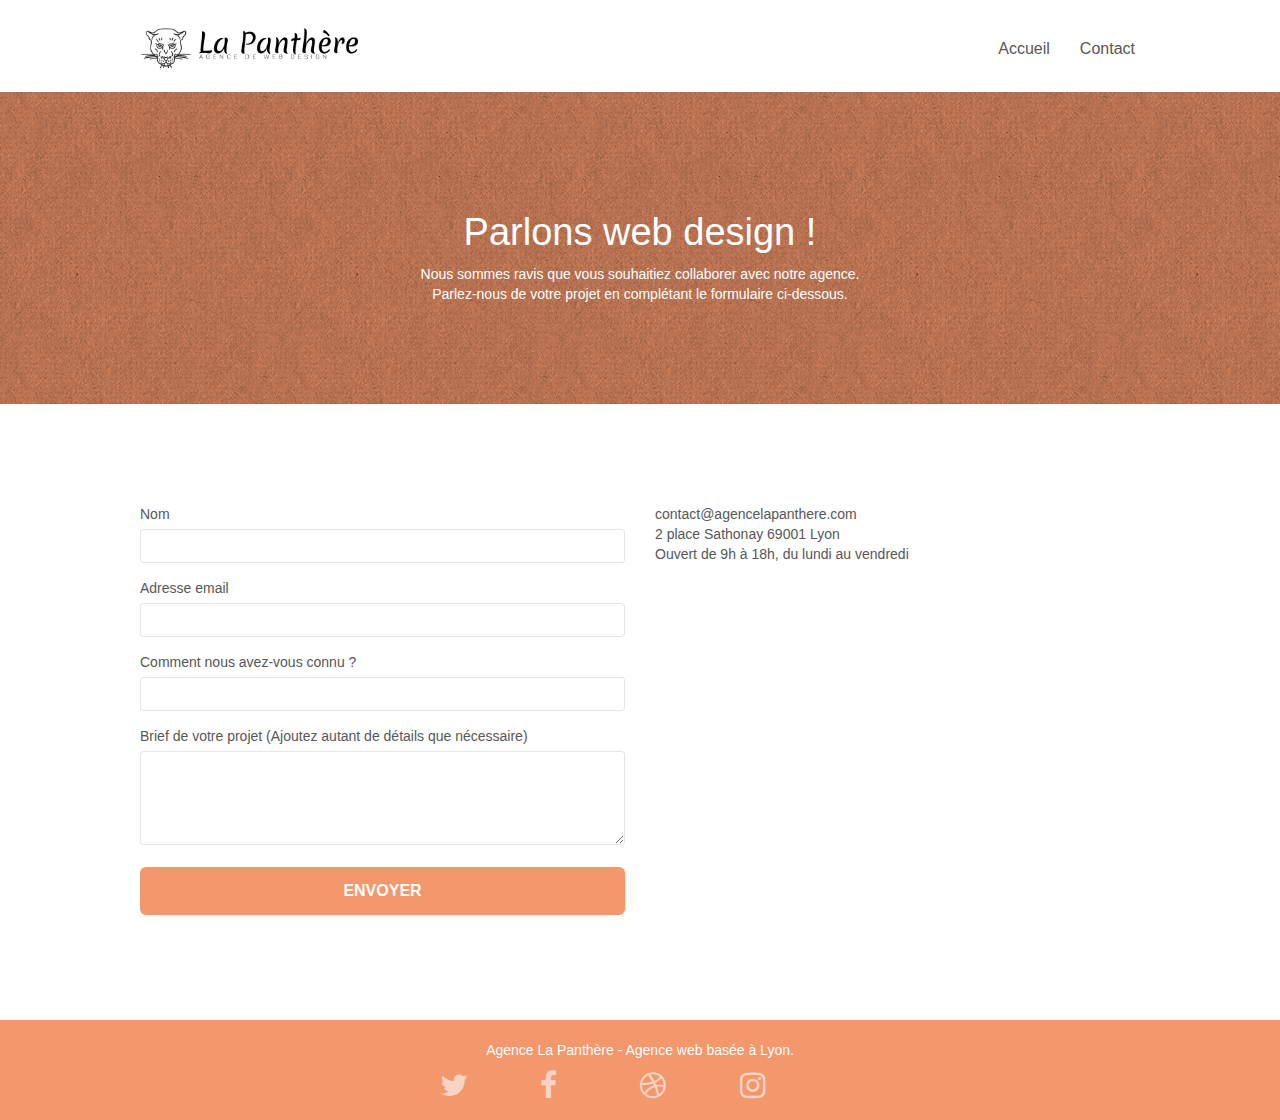
==== commit 6e98470e: "Modification du formulaire de contact" ====
--- a/contact.html
+++ b/contact.html
@@ -81,7 +81,7 @@
 	<div class="container bloc-lg">
 		<div class="row">
 			<div class="col-sm-6">
-				<form id="form_1" novalidate success-msg="Your message has been sent." fail-msg="Sorry it seems that our mail server is not responding, Sorry for the inconvenience!">
+				<form id="form_1" novalidate>
 					<div class="form-group">
 						<label>
 							Nom
--- a/style.css
+++ b/style.css
@@ -701,7 +701,9 @@
 
 .social {
     max-width: 400px;
-    margin: auto auto auto auto;
+    margin: auto;
+    display: flex;
+    justify-content: space-between;
 }
 
 h2 {
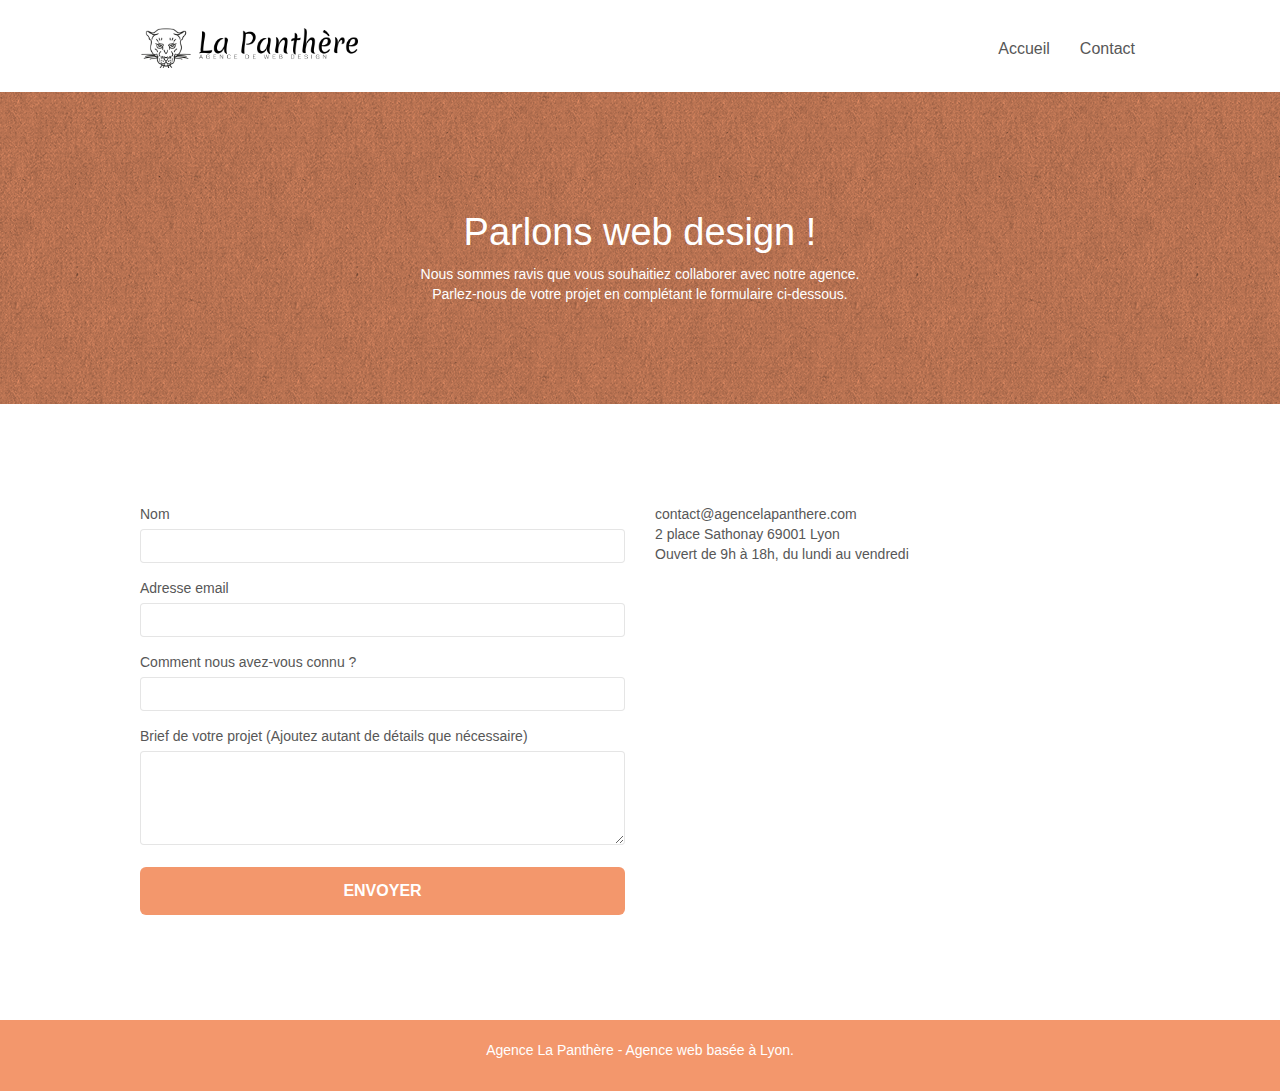
==== commit dfdb18a9: "Modification du lien fontawesome cdn" ====
--- a/contact.html
+++ b/contact.html
@@ -11,17 +11,12 @@
 	<!--<link rel="stylesheet" href="https://maxcdn.bootstrapcdn.com/bootstrap/3.3.5/css/bootstrap.min.css">-->
 	<link rel="stylesheet" type="text/css" href="style.css">
 	<!--<link rel="stylesheet" type="text/css" href="./css/font-awesome.css">-->
-	<link rel="stylesheet" href="https://cdnjs.cloudflare.com/ajax/libs/font-awesome/4.7.0/css/font-awesome.css" integrity="sha512-5A8nwdMOWrSz20fDsjczgUidUBR8liPYU+WymTZP1lmY9G6Oc7HlZv156XqnsgNUzTyMefFTcsFH/tnJE/+xBg==" crossorigin="anonymous" referrerpolicy="no-referrer" />
+	<link rel="stylesheet" href="https://cdnjs.cloudflare.com/ajax/libs/font-awesome/4.7.0/css/font-awesome.min.css" integrity="sha512-5A8nwdMOWrSz20fDsjczgUidUBR8liPYU+WymTZP1lmY9G6Oc7HlZv156XqnsgNUzTyMefFTcsFH/tnJE/+xBg==" crossorigin="anonymous" referrerpolicy="no-referrer">
 	<link rel="stylesheet" type="text/css" href="./css/et-line.css">
 	
     <title>La Panthère - Contact</title>
+</head>
 
-    
-<!-- Analytics -->
- 
-<!-- Analytics END -->
-    
-</head>
 <body>
 <!-- Principal conteneur -->
 <div class="page-container">
@@ -34,7 +29,7 @@
 			<nav class="navbar row">
 				<div class="navbar-header">
 					<a class="navbar-brand" href="index.html">
-						<img src="img/agence-la-panthere-monochrome.webp" alt="Logo La Panthère - Agence Web" height="40" />
+						<img src="img/agence-la-panthere-monochrome.webp" alt="Logo La Panthère - Agence Web" height="40">
 					</a>
 					<button id="nav-toggle" type="button" class="ui-navbar-toggle navbar-toggle"
 						data-toggle="collapse" data-target=".navbar-1">
@@ -86,19 +81,19 @@
 						<label>
 							Nom
 						</label>
-						<input id="name" class="form-control" required />
+						<input id="name" class="form-control" required>
 					</div>
 					<div class="form-group">
 						<label>
 							Adresse email
 						</label>
-						<input id="email" class="form-control" type="email" required />
+						<input id="email" class="form-control" type="email" required>
 					</div>
 					<div class="form-group">
 						<label>
 							Comment nous avez-vous connu ?
 						</label>
-						<input class="form-control" type="email" required id="input_504" />
+						<input class="form-control" type="email" required id="input_504">
 					</div>
 					<div class="form-group">
 						<label>
